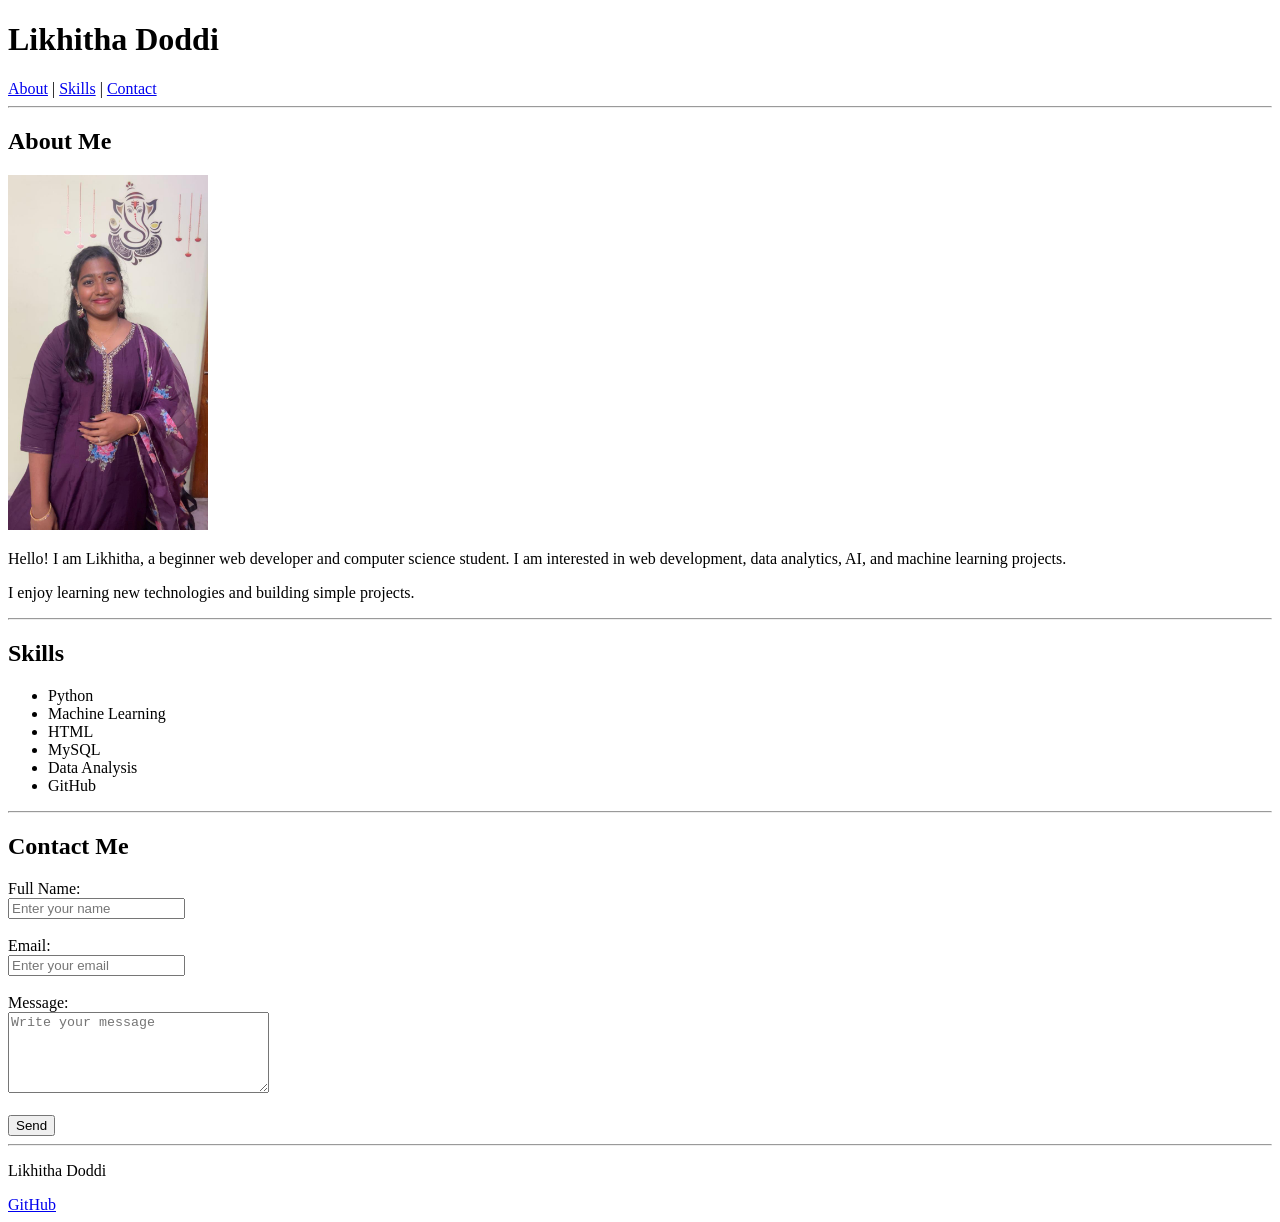
==== portfolio-website/index.html @ eed44006 "Portfolio website project" ====
<!DOCTYPE html>
<html lang="en">

<head>
    <meta charset="UTF-8">
    <meta name="viewport" content="width=device-width, initial-scale=1.0">
    <title>My Portfolio</title>
</head>

<body>

    <!-- Header Section -->
    <header>

        <h1>Likhitha Doddi</h1>

        <nav>
            <a href="#about">About</a> |
            <a href="#skills">Skills</a> |
            <a href="#contact">Contact</a>
        </nav>

    </header>

    <hr>

    <!-- Main Content -->
    <main>

        <!-- About Section -->
        <section id="about">

            <h2>About Me</h2>

            <img src="images/profile.jpeg" alt="Profile Picture" width="200">

            <p>
                Hello! I am Likhitha, a beginner web developer and computer science student.
                I am interested in web development, data analytics, AI, and machine learning projects.
            </p>

            <p>
                I enjoy learning new technologies and building simple projects.
            </p>

        </section>

        <hr>

        <!-- Skills Section -->
        <section id="skills">

            <h2>Skills</h2>

            <ul>
                <li>Python</li>
                <li>Machine Learning</li>
                <li>HTML</li>
                <li>MySQL</li>
                <li>Data Analysis</li>
                <li>GitHub</li>
            </ul>

        </section>

        <hr>

        <!-- Contact Section -->
        <section id="contact">

            <h2>Contact Me</h2>

            <form>

                <label>Full Name:</label><br>
                <input type="text" placeholder="Enter your name" required><br><br>

                <label>Email:</label><br>
                <input type="email" placeholder="Enter your email" required><br><br>

                <label>Message:</label><br>
                <textarea rows="5" cols="30" placeholder="Write your message"></textarea><br><br>

                <button type="submit">Send</button>

            </form>

        </section>

    </main>

    <hr>

    <!-- Footer -->
    <footer>

        <p> Likhitha Doddi</p>

        <a href="https://github.com/" target="_blank">GitHub</a>

    </footer>

</body>

</html>
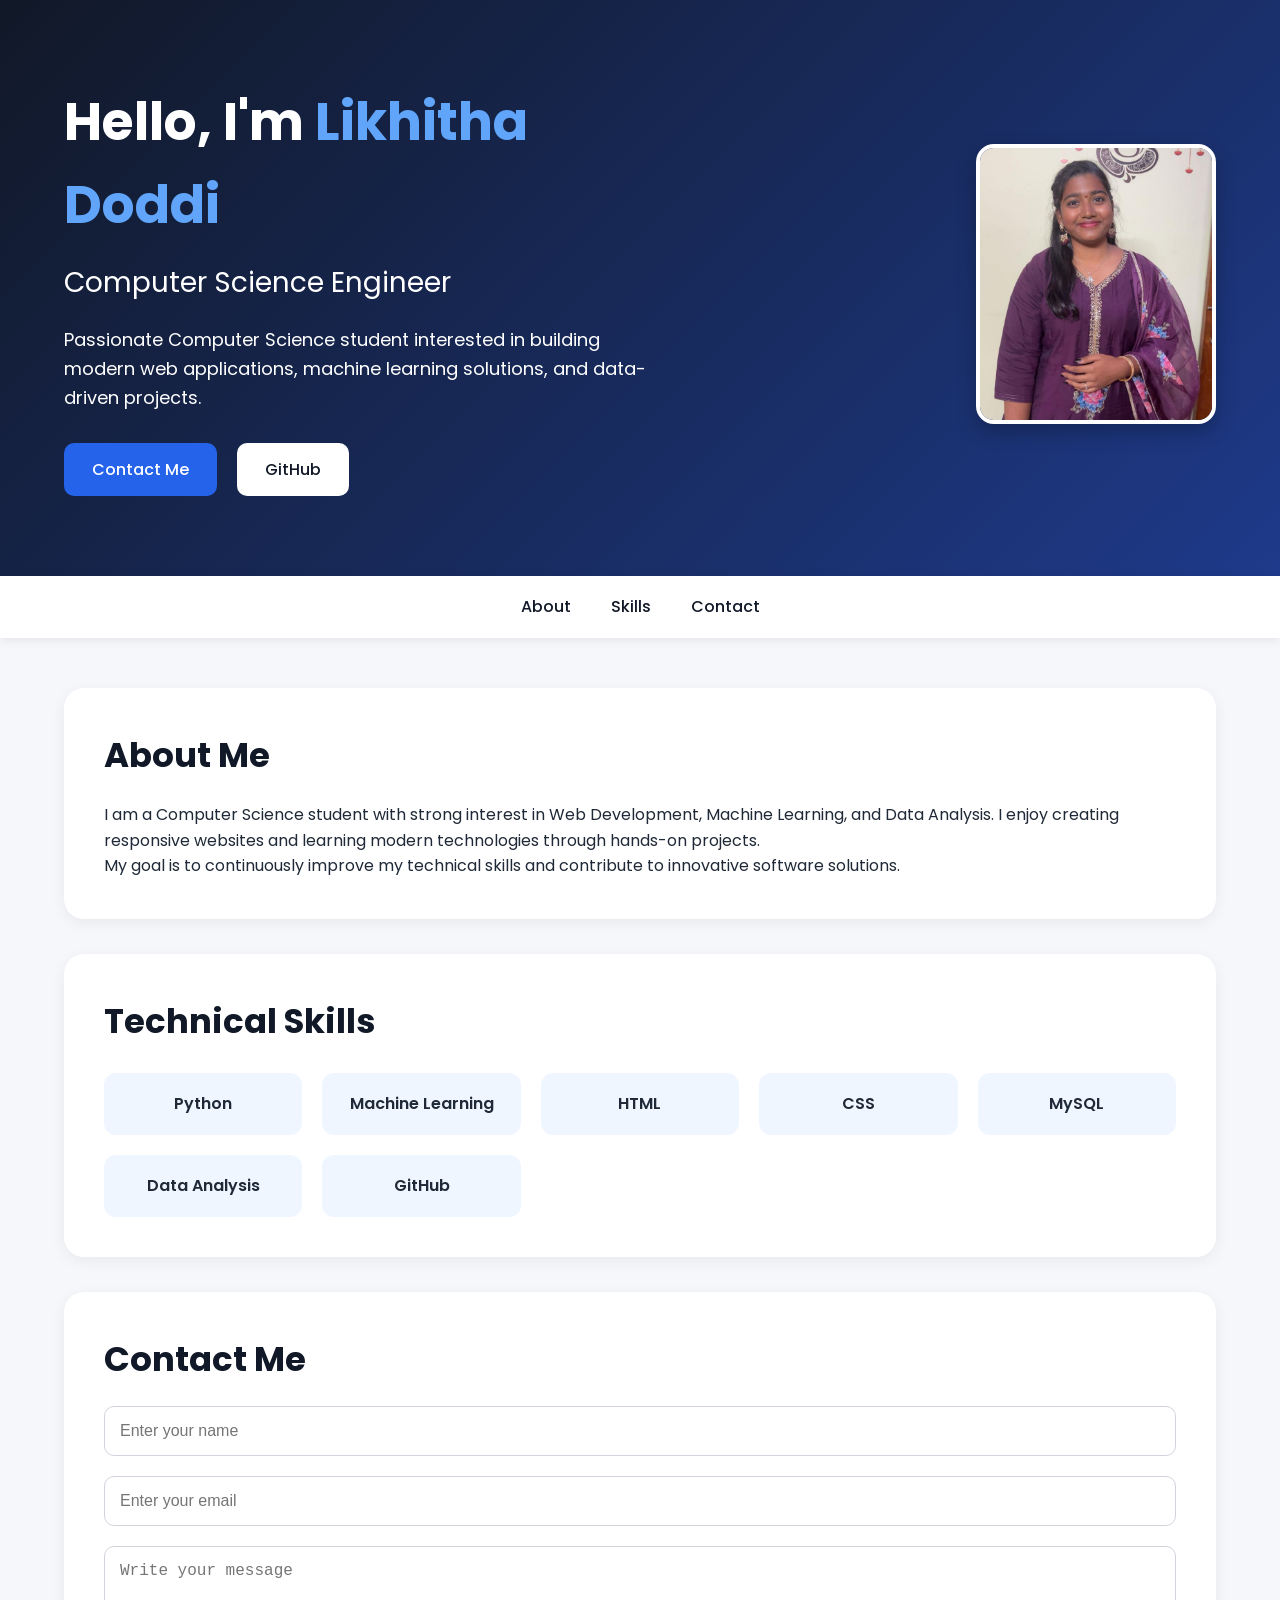
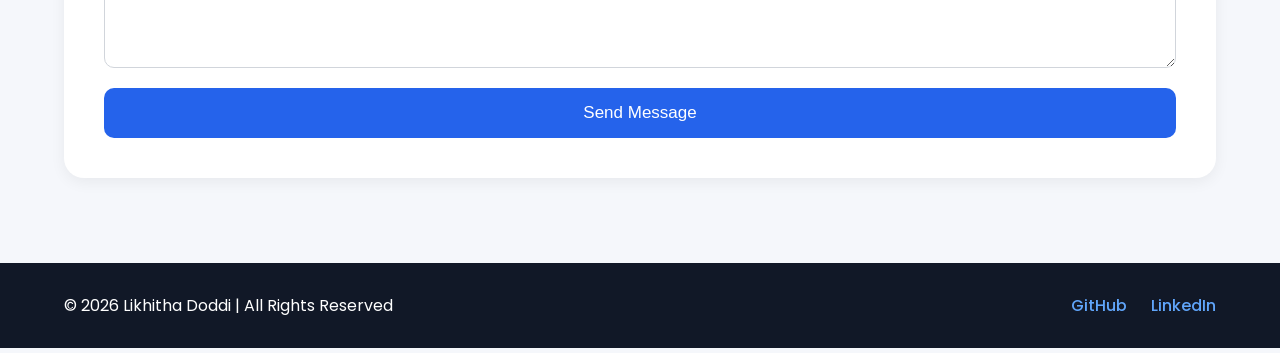
==== commit 5429a353: "Updated professional portfolio design" ====
--- a/portfolio-website/index.html
+++ b/portfolio-website/index.html
@@ -2,86 +2,158 @@
 <html lang="en">
 
 <head>
+
     <meta charset="UTF-8">
     <meta name="viewport" content="width=device-width, initial-scale=1.0">
-    <title>My Portfolio</title>
+
+    <title>Likhitha | Portfolio</title>
+
+    <!-- Google Font -->
+    <link rel="preconnect" href="https://fonts.googleapis.com">
+    <link rel="preconnect" href="https://fonts.gstatic.com" crossorigin>
+
+    <link href="https://fonts.googleapis.com/css2?family=Poppins:wght@300;400;500;600;700&display=swap"
+        rel="stylesheet">
+
+    <!-- CSS -->
+    <link rel="stylesheet" href="style.css">
+
 </head>
 
 <body>
 
-    <!-- Header Section -->
+    <!-- Header -->
     <header>
 
-        <h1>Likhitha Doddi</h1>
+        <div class="container header-container">
 
-        <nav>
-            <a href="#about">About</a> |
-            <a href="#skills">Skills</a> |
-            <a href="#contact">Contact</a>
-        </nav>
+            <!-- Left Side -->
+            <div class="hero-text">
+
+                <h1>Hello, I'm <span>Likhitha Doddi</span></h1>
+
+                <h2>Computer Science Engineer</h2>
+
+                <p>
+                    Passionate Computer Science student interested in building
+                    modern web applications, machine learning solutions,
+                    and data-driven projects.
+                </p>
+
+                <div class="hero-buttons">
+
+                    <a href="#contact" class="btn">
+                        Contact Me
+                    </a>
+
+                    <a href="https://github.com/likhi-2403"
+                        target="_blank"
+                        class="btn-secondary">
+
+                        GitHub
+
+                    </a>
+
+                </div>
+
+            </div>
+
+            <!-- Right Side -->
+            <div class="hero-image">
+
+                <img src="images/profile.jpeg"
+                    alt="Likhitha Profile Picture">
+
+            </div>
+
+        </div>
 
     </header>
 
-    <hr>
+    <!-- Navigation -->
+    <nav>
 
-    <!-- Main Content -->
-    <main>
+        <div class="container nav-container">
 
-        <!-- About Section -->
-        <section id="about">
+            <a href="#about">About</a>
+
+            <a href="#skills">Skills</a>
+
+            <a href="#contact">Contact</a>
+
+        </div>
+
+    </nav>
+
+    <!-- Main -->
+    <main class="container">
+
+        <!-- About -->
+        <section id="about" class="card">
 
             <h2>About Me</h2>
 
-            <img src="images/profile.jpeg" alt="Profile Picture" width="200">
-
             <p>
-                Hello! I am Likhitha, a beginner web developer and computer science student.
-                I am interested in web development, data analytics, AI, and machine learning projects.
+                I am a Computer Science student with strong interest in
+                Web Development, Machine Learning, and Data Analysis.
+                I enjoy creating responsive websites and learning modern
+                technologies through hands-on projects.
             </p>
 
             <p>
-                I enjoy learning new technologies and building simple projects.
+                My goal is to continuously improve my technical skills and
+                contribute to innovative software solutions.
             </p>
 
         </section>
 
-        <hr>
+        <!-- Skills -->
+        <section id="skills" class="card">
 
-        <!-- Skills Section -->
-        <section id="skills">
+            <h2>Technical Skills</h2>
 
-            <h2>Skills</h2>
+            <div class="skills-grid">
 
-            <ul>
-                <li>Python</li>
-                <li>Machine Learning</li>
-                <li>HTML</li>
-                <li>MySQL</li>
-                <li>Data Analysis</li>
-                <li>GitHub</li>
-            </ul>
+                <div class="skill-box">Python</div>
+
+                <div class="skill-box">Machine Learning</div>
+
+                <div class="skill-box">HTML</div>
+
+                <div class="skill-box">CSS</div>
+
+                <div class="skill-box">MySQL</div>
+
+                <div class="skill-box">Data Analysis</div>
+
+                <div class="skill-box">GitHub</div>
+
+
+            </div>
 
         </section>
 
-        <hr>
-
-        <!-- Contact Section -->
-        <section id="contact">
+        <!-- Contact -->
+        <section id="contact" class="card">
 
             <h2>Contact Me</h2>
 
             <form>
 
-                <label>Full Name:</label><br>
-                <input type="text" placeholder="Enter your name" required><br><br>
+                <input type="text"
+                    placeholder="Enter your name"
+                    required>
 
-                <label>Email:</label><br>
-                <input type="email" placeholder="Enter your email" required><br><br>
+                <input type="email"
+                    placeholder="Enter your email"
+                    required>
 
-                <label>Message:</label><br>
-                <textarea rows="5" cols="30" placeholder="Write your message"></textarea><br><br>
+                <textarea rows="5"
+                    placeholder="Write your message"></textarea>
 
-                <button type="submit">Send</button>
+                <button type="submit">
+                    Send Message
+                </button>
 
             </form>
 
@@ -89,14 +161,34 @@
 
     </main>
 
-    <hr>
-
     <!-- Footer -->
     <footer>
 
-        <p> Likhitha Doddi</p>
+        <div class="container footer-container">
 
-        <a href="https://github.com/" target="_blank">GitHub</a>
+            <p>
+                © 2026 Likhitha Doddi | All Rights Reserved
+            </p>
+
+            <div class="social-links">
+
+                <a href="https://github.com/likhi-2403"
+                    target="_blank">
+
+                    GitHub
+
+                </a>
+
+                <a href="https://www.linkedin.com/in/likhitha-doddi"
+                    target="_blank">
+
+                    LinkedIn
+
+                </a>
+
+            </div>
+
+        </div>
 
     </footer>
 
--- a/portfolio-website/style.css
+++ b/portfolio-website/style.css
@@ -0,0 +1,278 @@
+/* Reset */
+* {
+    margin: 0;
+    padding: 0;
+    box-sizing: border-box;
+}
+
+/* Body */
+body {
+    font-family: 'Poppins', sans-serif;
+    background-color: #f5f7fb;
+    color: #1f2937;
+    line-height: 1.6;
+}
+
+/* Container */
+.container {
+    width: 90%;
+    max-width: 1200px;
+    margin: auto;
+}
+
+/* Header */
+header {
+    background: linear-gradient(135deg, #111827, #1e3a8a);
+    color: white;
+    padding: 80px 0;
+}
+
+/* Header Layout */
+.header-container {
+    display: flex;
+    align-items: center;
+    justify-content: space-between;
+    gap: 50px;
+    flex-wrap: wrap;
+}
+
+/* Hero Text */
+.hero-text {
+    flex: 1;
+    max-width: 600px;
+}
+
+.hero-text h1 {
+    font-size: 52px;
+    margin-bottom: 15px;
+}
+
+.hero-text h1 span {
+    color: #60a5fa;
+}
+
+.hero-text h2 {
+    font-size: 28px;
+    font-weight: 400;
+    margin-bottom: 20px;
+}
+
+.hero-text p {
+    font-size: 18px;
+    margin-bottom: 30px;
+}
+
+/* Buttons */
+.hero-buttons {
+    display: flex;
+    gap: 20px;
+    flex-wrap: wrap;
+}
+
+.btn,
+.btn-secondary {
+    padding: 14px 28px;
+    border-radius: 10px;
+    text-decoration: none;
+    font-weight: 500;
+    transition: 0.3s;
+}
+
+/* Primary Button */
+.btn {
+    background-color: #2563eb;
+    color: white;
+}
+
+.btn:hover {
+    background-color: #1d4ed8;
+}
+
+/* Secondary Button */
+.btn-secondary {
+    background-color: white;
+    color: #111827;
+}
+
+.btn-secondary:hover {
+    background-color: #dbeafe;
+}
+
+/* Hero Image */
+.hero-image img {
+    width: 240px;
+    height: 280px;
+    object-fit: cover;
+
+    border-radius: 18px;
+
+    border: 4px solid white;
+
+    box-shadow: 0px 8px 20px rgba(0, 0, 0, 0.25);
+
+    transition: 0.3s;
+}
+
+/* Image Hover Effect */
+.hero-image img:hover {
+    transform: scale(1.03);
+}
+
+/* Navigation */
+nav {
+    background-color: white;
+    box-shadow: 0px 2px 10px rgba(0,0,0,0.08);
+    position: sticky;
+    top: 0;
+    z-index: 100;
+}
+
+.nav-container {
+    display: flex;
+    justify-content: center;
+    gap: 40px;
+    padding: 18px;
+}
+
+nav a {
+    text-decoration: none;
+    color: #111827;
+    font-weight: 500;
+    transition: 0.3s;
+}
+
+nav a:hover {
+    color: #2563eb;
+}
+
+/* Main */
+main {
+    padding: 50px 0;
+}
+
+/* Cards */
+.card {
+    background-color: white;
+    padding: 40px;
+    border-radius: 20px;
+    margin-bottom: 35px;
+    box-shadow: 0px 4px 15px rgba(0,0,0,0.06);
+}
+
+/* Section Titles */
+.card h2 {
+    font-size: 34px;
+    margin-bottom: 20px;
+    color: #111827;
+}
+
+/* Skills Grid */
+.skills-grid {
+    display: grid;
+    grid-template-columns: repeat(auto-fit, minmax(180px, 1fr));
+    gap: 20px;
+    margin-top: 25px;
+}
+
+/* Skill Box */
+.skill-box {
+    background-color: #eff6ff;
+    padding: 18px;
+    border-radius: 12px;
+    text-align: center;
+    font-weight: 600;
+    transition: 0.3s;
+}
+
+.skill-box:hover {
+    background-color: #2563eb;
+    color: white;
+    transform: translateY(-5px);
+}
+
+/* Form */
+form {
+    display: flex;
+    flex-direction: column;
+}
+
+/* Inputs */
+input,
+textarea {
+    padding: 15px;
+    margin-bottom: 20px;
+    border: 1px solid #d1d5db;
+    border-radius: 10px;
+    font-size: 16px;
+}
+
+/* Button */
+button {
+    background-color: #2563eb;
+    color: white;
+    border: none;
+    padding: 15px;
+    border-radius: 10px;
+    font-size: 17px;
+    cursor: pointer;
+    transition: 0.3s;
+}
+
+button:hover {
+    background-color: #1d4ed8;
+}
+
+/* Footer */
+footer {
+    background-color: #111827;
+    color: white;
+    padding: 30px 0;
+}
+
+.footer-container {
+    display: flex;
+    justify-content: space-between;
+    align-items: center;
+    flex-wrap: wrap;
+}
+
+/* Social Links */
+.social-links a {
+    color: #60a5fa;
+    text-decoration: none;
+    margin-left: 20px;
+    font-weight: 500;
+}
+
+/* Responsive */
+@media (max-width: 768px) {
+
+    .header-container {
+        flex-direction: column;
+        text-align: center;
+    }
+
+    .hero-text h1 {
+        font-size: 38px;
+    }
+
+    .hero-text h2 {
+        font-size: 22px;
+    }
+
+    .hero-image img {
+        width: 180px;
+        height: 220px;
+    }
+
+    .nav-container {
+        flex-wrap: wrap;
+        gap: 20px;
+    }
+
+    .footer-container {
+        flex-direction: column;
+        gap: 15px;
+        text-align: center;
+    }
+}
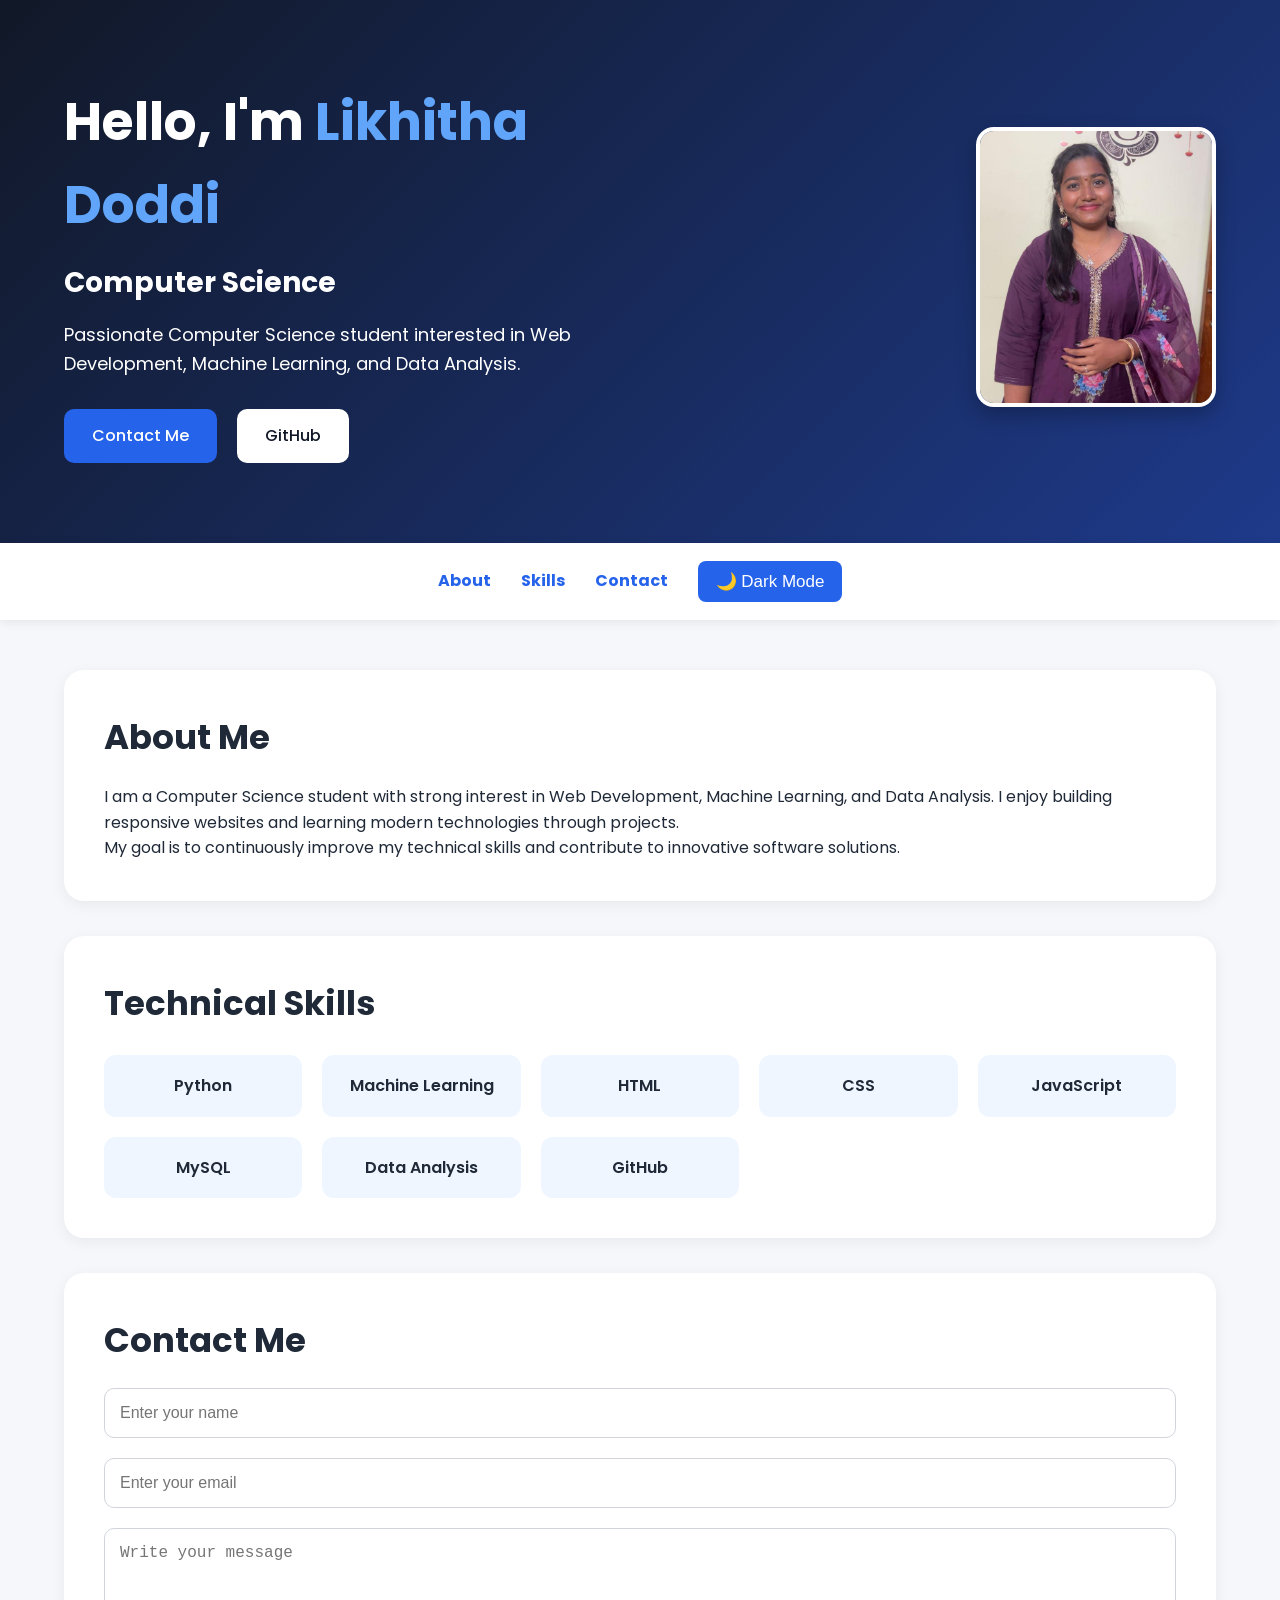
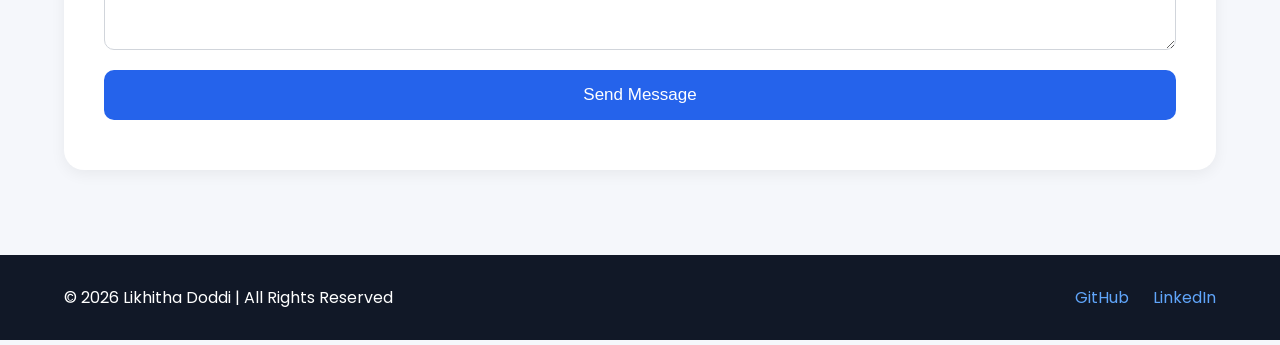
==== commit 9a6e4dcd: "Week 3 Interactive Portfolio Website" ====
--- a/portfolio-website/index.html
+++ b/portfolio-website/index.html
@@ -4,46 +4,76 @@
 <head>
 
     <meta charset="UTF-8">
-    <meta name="viewport" content="width=device-width, initial-scale=1.0">
+
+    <meta name="viewport"
+        content="width=device-width, initial-scale=1.0">
 
     <title>Likhitha | Portfolio</title>
 
     <!-- Google Font -->
-    <link rel="preconnect" href="https://fonts.googleapis.com">
-    <link rel="preconnect" href="https://fonts.gstatic.com" crossorigin>
+    <link rel="preconnect"
+        href="https://fonts.googleapis.com">
+
+    <link rel="preconnect"
+        href="https://fonts.gstatic.com"
+        crossorigin>
 
     <link href="https://fonts.googleapis.com/css2?family=Poppins:wght@300;400;500;600;700&display=swap"
         rel="stylesheet">
 
     <!-- CSS -->
-    <link rel="stylesheet" href="style.css">
+    <link rel="stylesheet"
+        href="style.css">
 
 </head>
 
 <body>
 
-    <!-- Header -->
+    <!-- =========================
+         LOADER
+    ========================== -->
+
+    <div id="loader">
+
+        <div class="spinner"></div>
+
+    </div>
+
+    <!-- =========================
+         HEADER
+    ========================== -->
+
     <header>
 
         <div class="container header-container">
 
-            <!-- Left Side -->
+            <!-- Hero Text -->
             <div class="hero-text">
 
-                <h1>Hello, I'm <span>Likhitha Doddi</span></h1>
-
-                <h2>Computer Science Engineer</h2>
+                <h1>
+
+                    Hello, I'm
+                    <span>Likhitha Doddi</span>
+
+                </h1>
+
+                <h2 id="typingText"></h2>
 
                 <p>
-                    Passionate Computer Science student interested in building
-                    modern web applications, machine learning solutions,
-                    and data-driven projects.
+
+                    Passionate Computer Science student interested in
+                    Web Development, Machine Learning,
+                    and Data Analysis.
+
                 </p>
 
                 <div class="hero-buttons">
 
-                    <a href="#contact" class="btn">
+                    <a href="#contact"
+                        class="btn">
+
                         Contact Me
+
                     </a>
 
                     <a href="https://github.com/likhi-2403"
@@ -58,11 +88,11 @@
 
             </div>
 
-            <!-- Right Side -->
+            <!-- Hero Image -->
             <div class="hero-image">
 
                 <img src="images/profile.jpeg"
-                    alt="Likhitha Profile Picture">
+                    alt="Profile Picture">
 
             </div>
 
@@ -70,7 +100,10 @@
 
     </header>
 
-    <!-- Navigation -->
+    <!-- =========================
+         NAVIGATION
+    ========================== -->
+
     <nav>
 
         <div class="container nav-container">
@@ -81,34 +114,49 @@
 
             <a href="#contact">Contact</a>
 
+            <button id="darkModeToggle">
+
+                🌙 Dark Mode
+
+            </button>
+
         </div>
 
     </nav>
 
-    <!-- Main -->
+    <!-- =========================
+         MAIN
+    ========================== -->
+
     <main class="container">
 
         <!-- About -->
-        <section id="about" class="card">
+        <section id="about"
+            class="card hidden">
 
             <h2>About Me</h2>
 
             <p>
+
                 I am a Computer Science student with strong interest in
                 Web Development, Machine Learning, and Data Analysis.
-                I enjoy creating responsive websites and learning modern
-                technologies through hands-on projects.
+                I enjoy building responsive websites and learning
+                modern technologies through projects.
+
             </p>
 
             <p>
-                My goal is to continuously improve my technical skills and
-                contribute to innovative software solutions.
+
+                My goal is to continuously improve my technical skills
+                and contribute to innovative software solutions.
+
             </p>
 
         </section>
 
         <!-- Skills -->
-        <section id="skills" class="card">
+        <section id="skills"
+            class="card hidden">
 
             <h2>Technical Skills</h2>
 
@@ -122,52 +170,64 @@
 
                 <div class="skill-box">CSS</div>
 
+                <div class="skill-box">JavaScript</div>
+
                 <div class="skill-box">MySQL</div>
 
                 <div class="skill-box">Data Analysis</div>
 
                 <div class="skill-box">GitHub</div>
 
-
             </div>
 
         </section>
 
         <!-- Contact -->
-        <section id="contact" class="card">
+        <section id="contact"
+            class="card hidden">
 
             <h2>Contact Me</h2>
 
-            <form>
+            <form id="contactForm">
 
                 <input type="text"
-                    placeholder="Enter your name"
-                    required>
+                    id="name"
+                    placeholder="Enter your name">
 
                 <input type="email"
-                    placeholder="Enter your email"
-                    required>
-
-                <textarea rows="5"
+                    id="email"
+                    placeholder="Enter your email">
+
+                <textarea id="message"
+                    rows="5"
                     placeholder="Write your message"></textarea>
 
                 <button type="submit">
+
                     Send Message
+
                 </button>
 
+                <p id="formMessage"></p>
+
             </form>
 
         </section>
 
     </main>
 
-    <!-- Footer -->
+    <!-- =========================
+         FOOTER
+    ========================== -->
+
     <footer>
 
         <div class="container footer-container">
 
             <p>
+
                 © 2026 Likhitha Doddi | All Rights Reserved
+
             </p>
 
             <div class="social-links">
@@ -192,6 +252,16 @@
 
     </footer>
 
+    <!-- Scroll To Top -->
+    <button id="scrollTopBtn">
+
+        ↑
+
+    </button>
+
+    <!-- JavaScript -->
+    <script src="script.js"></script>
+
 </body>
 
 </html>
--- a/portfolio-website/style.css
+++ b/portfolio-website/style.css
@@ -1,278 +1,658 @@
-/* Reset */
+/* =========================
+   RESET
+========================= */
+
 * {
     margin: 0;
     padding: 0;
     box-sizing: border-box;
 }
 
-/* Body */
+/* =========================
+   BODY
+========================= */
+
 body {
+
     font-family: 'Poppins', sans-serif;
+
     background-color: #f5f7fb;
+
     color: #1f2937;
+
     line-height: 1.6;
-}
-
-/* Container */
+
+    transition: 0.3s;
+}
+
+/* =========================
+   CONTAINER
+========================= */
+
 .container {
+
     width: 90%;
-    max-width: 1200px;
+
+    max-width: 1300px;
+
     margin: auto;
 }
 
-/* Header */
+/* =========================
+   HEADER
+========================= */
+
 header {
+
     background: linear-gradient(135deg, #111827, #1e3a8a);
-    color: white;
+
+    color: white;
+
     padding: 80px 0;
 }
 
 /* Header Layout */
+
 .header-container {
+
     display: flex;
+
+    justify-content: space-between;
+
     align-items: center;
-    justify-content: space-between;
+
     gap: 50px;
+
     flex-wrap: wrap;
 }
 
 /* Hero Text */
+
 .hero-text {
+
     flex: 1;
+
     max-width: 600px;
 }
 
 .hero-text h1 {
+
     font-size: 52px;
+
     margin-bottom: 15px;
 }
 
-.hero-text h1 span {
+.hero-text span {
+
     color: #60a5fa;
 }
 
 .hero-text h2 {
+
     font-size: 28px;
-    font-weight: 400;
+
     margin-bottom: 20px;
+
+    height: 40px;
 }
 
 .hero-text p {
+
     font-size: 18px;
+
     margin-bottom: 30px;
 }
 
-/* Buttons */
+/* =========================
+   BUTTONS
+========================= */
+
 .hero-buttons {
+
     display: flex;
+
     gap: 20px;
+
     flex-wrap: wrap;
 }
 
 .btn,
 .btn-secondary {
+
     padding: 14px 28px;
+
     border-radius: 10px;
+
     text-decoration: none;
+
     font-weight: 500;
-    transition: 0.3s;
-}
-
-/* Primary Button */
+
+    transition: 0.3s;
+}
+
+/* Primary */
+
 .btn {
+
     background-color: #2563eb;
+
     color: white;
 }
 
 .btn:hover {
+
     background-color: #1d4ed8;
 }
 
-/* Secondary Button */
+/* Secondary */
+
 .btn-secondary {
+
     background-color: white;
+
     color: #111827;
 }
 
 .btn-secondary:hover {
+
     background-color: #dbeafe;
 }
 
-/* Hero Image */
+/* =========================
+   HERO IMAGE
+========================= */
+
 .hero-image img {
+
     width: 240px;
+
     height: 280px;
+
     object-fit: cover;
 
     border-radius: 18px;
 
     border: 4px solid white;
 
-    box-shadow: 0px 8px 20px rgba(0, 0, 0, 0.25);
-
-    transition: 0.3s;
-}
-
-/* Image Hover Effect */
+    box-shadow: 0px 8px 20px rgba(0,0,0,0.25);
+
+    transition: 0.3s;
+}
+
 .hero-image img:hover {
+
     transform: scale(1.03);
 }
 
-/* Navigation */
+/* =========================
+   NAVIGATION
+========================= */
+
 nav {
+
     background-color: white;
+
     box-shadow: 0px 2px 10px rgba(0,0,0,0.08);
+
     position: sticky;
+
     top: 0;
+
     z-index: 100;
 }
 
 .nav-container {
+
     display: flex;
+
     justify-content: center;
-    gap: 40px;
+
+    align-items: center;
+
+    gap: 30px;
+
     padding: 18px;
+
+    flex-wrap: wrap;
 }
 
 nav a {
+
     text-decoration: none;
+
     color: #111827;
+
     font-weight: 500;
+
     transition: 0.3s;
 }
 
 nav a:hover {
+
     color: #2563eb;
 }
 
-/* Main */
+/* Active Navbar */
+
+nav a.active {
+
+    color: #2563eb;
+
+    font-weight: bold;
+}
+
+/* =========================
+   DARK MODE BUTTON
+========================= */
+
+#darkModeToggle {
+
+    background-color: #2563eb;
+
+    color: white;
+
+    border: none;
+
+    padding: 10px 18px;
+
+    border-radius: 8px;
+
+    cursor: pointer;
+
+    font-weight: 500;
+
+    transition: 0.3s;
+}
+
+#darkModeToggle:hover {
+
+    background-color: #1d4ed8;
+}
+
+/* =========================
+   MAIN
+========================= */
+
 main {
+
     padding: 50px 0;
 }
 
-/* Cards */
+/* =========================
+   CARDS
+========================= */
+
 .card {
+
     background-color: white;
+
     padding: 40px;
+
     border-radius: 20px;
+
     margin-bottom: 35px;
+
     box-shadow: 0px 4px 15px rgba(0,0,0,0.06);
-}
-
-/* Section Titles */
+
+    transition: 0.3s;
+}
+
+/* Titles */
+
 .card h2 {
+
     font-size: 34px;
+
     margin-bottom: 20px;
-    color: #111827;
-}
-
-/* Skills Grid */
+}
+
+/* =========================
+   SKILLS GRID
+========================= */
+
 .skills-grid {
+
     display: grid;
-    grid-template-columns: repeat(auto-fit, minmax(180px, 1fr));
+
+    grid-template-columns:
+        repeat(auto-fit, minmax(180px, 1fr));
+
     gap: 20px;
+
     margin-top: 25px;
 }
 
 /* Skill Box */
+
 .skill-box {
+
     background-color: #eff6ff;
+
     padding: 18px;
+
     border-radius: 12px;
+
     text-align: center;
+
     font-weight: 600;
+
     transition: 0.3s;
 }
 
 .skill-box:hover {
+
     background-color: #2563eb;
-    color: white;
+
+    color: white;
+
     transform: translateY(-5px);
 }
 
-/* Form */
+/* =========================
+   FORM
+========================= */
+
 form {
+
     display: flex;
+
     flex-direction: column;
 }
 
-/* Inputs */
 input,
 textarea {
+
     padding: 15px;
+
     margin-bottom: 20px;
+
     border: 1px solid #d1d5db;
+
     border-radius: 10px;
+
     font-size: 16px;
 }
 
-/* Button */
+/* Buttons */
+
 button {
+
     background-color: #2563eb;
-    color: white;
+
+    color: white;
+
     border: none;
+
     padding: 15px;
+
     border-radius: 10px;
+
     font-size: 17px;
+
     cursor: pointer;
+
     transition: 0.3s;
 }
 
 button:hover {
+
     background-color: #1d4ed8;
 }
 
-/* Footer */
+/* Message */
+
+#formMessage {
+
+    margin-top: 10px;
+
+    font-weight: 500;
+}
+
+/* =========================
+   FOOTER
+========================= */
+
 footer {
+
     background-color: #111827;
-    color: white;
+
+    color: white;
+
     padding: 30px 0;
 }
 
 .footer-container {
+
     display: flex;
+
     justify-content: space-between;
+
     align-items: center;
+
     flex-wrap: wrap;
 }
 
-/* Social Links */
 .social-links a {
+
     color: #60a5fa;
+
     text-decoration: none;
+
     margin-left: 20px;
-    font-weight: 500;
-}
-
-/* Responsive */
+}
+
+/* =========================
+   LOADER
+========================= */
+
+#loader {
+
+    position: fixed;
+
+    width: 100%;
+
+    height: 100vh;
+
+    background: #111827;
+
+    display: flex;
+
+    justify-content: center;
+
+    align-items: center;
+
+    z-index: 9999;
+}
+
+/* Spinner */
+
+.spinner {
+
+    width: 60px;
+
+    height: 60px;
+
+    border: 6px solid #374151;
+
+    border-top: 6px solid #60a5fa;
+
+    border-radius: 50%;
+
+    animation: spin 1s linear infinite;
+}
+
+/* Spinner Animation */
+
+@keyframes spin {
+
+    100% {
+
+        transform: rotate(360deg);
+    }
+}
+
+/* =========================
+   SCROLL ANIMATION
+========================= */
+
+.hidden {
+
+    opacity: 0;
+
+    transform: translateY(50px);
+
+    transition: all 1s;
+}
+
+.show {
+
+    opacity: 1;
+
+    transform: translateY(0);
+}
+
+/* =========================
+   SCROLL BUTTON
+========================= */
+
+#scrollTopBtn {
+
+    position: fixed;
+
+    bottom: 30px;
+
+    right: 30px;
+
+    background: #2563eb;
+
+    color: white;
+
+    border: none;
+
+    padding: 15px 18px;
+
+    border-radius: 50%;
+
+    cursor: pointer;
+
+    font-size: 20px;
+
+    display: none;
+
+    box-shadow: 0px 4px 15px rgba(0,0,0,0.3);
+
+    z-index: 1000;
+
+    transition: 0.3s;
+}
+
+#scrollTopBtn:hover {
+
+    background: #1d4ed8;
+
+    transform: scale(1.1);
+}
+
+/* =========================
+   DARK MODE
+========================= */
+
+.dark-mode {
+
+    background-color: #111827;
+
+    color: white;
+}
+
+.dark-mode .card {
+
+    background-color: #1f2937;
+
+    color: white;
+}
+
+.dark-mode nav {
+
+    background-color: #1f2937;
+}
+
+.dark-mode nav a {
+
+    color: white;
+}
+
+.dark-mode input,
+.dark-mode textarea {
+
+    background-color: #374151;
+
+    color: white;
+
+    border: 1px solid #6b7280;
+}
+
+.dark-mode .skill-box {
+
+    background-color: #374151;
+
+    color: white;
+}
+
+.dark-mode footer {
+
+    background-color: black;
+}
+
+/* =========================
+   SMOOTH SCROLL
+========================= */
+
+html {
+
+    scroll-behavior: smooth;
+}
+
+/* =========================
+   RESPONSIVE
+========================= */
+
 @media (max-width: 768px) {
 
     .header-container {
+
         flex-direction: column;
+
         text-align: center;
     }
 
     .hero-text h1 {
+
         font-size: 38px;
     }
 
     .hero-text h2 {
+
         font-size: 22px;
     }
 
     .hero-image img {
+
         width: 180px;
+
         height: 220px;
     }
 
     .nav-container {
-        flex-wrap: wrap;
-        gap: 20px;
+
+        gap: 15px;
     }
 
     .footer-container {
+
         flex-direction: column;
+
         gap: 15px;
+
         text-align: center;
     }
 }
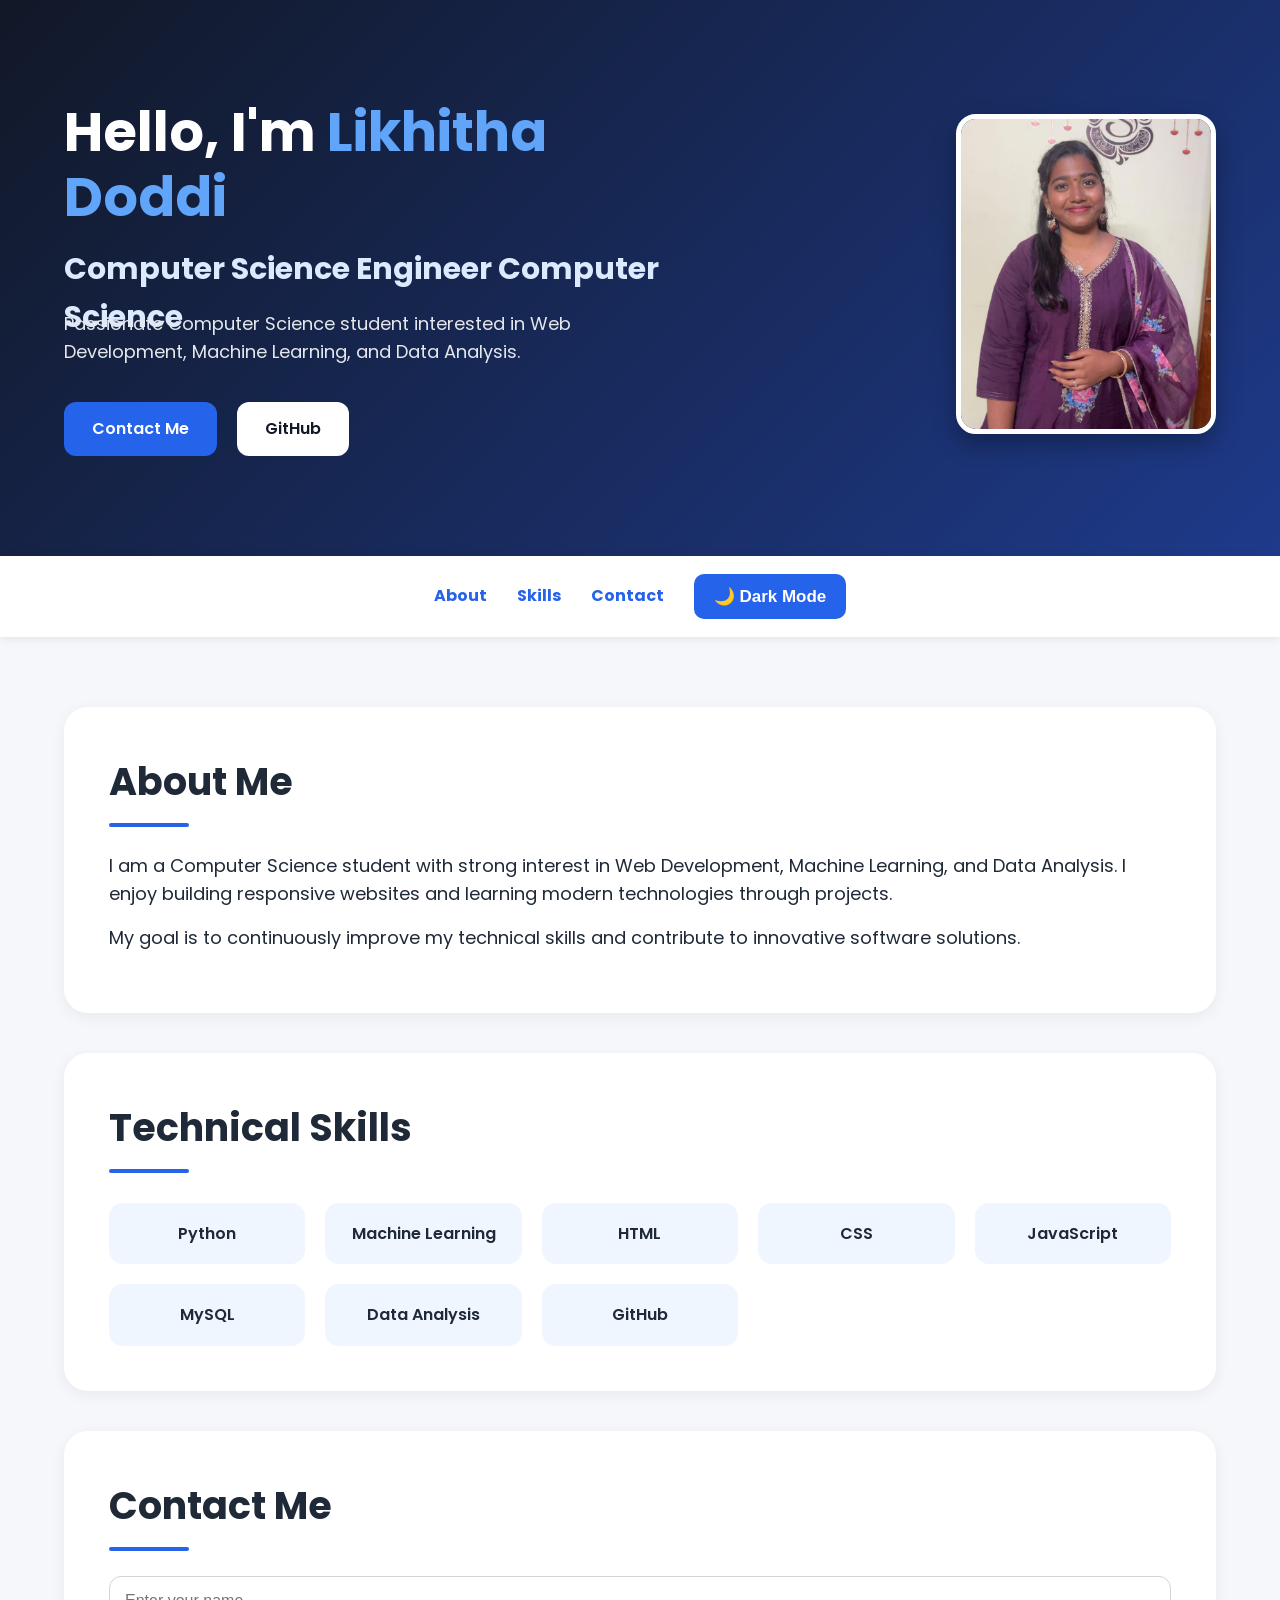
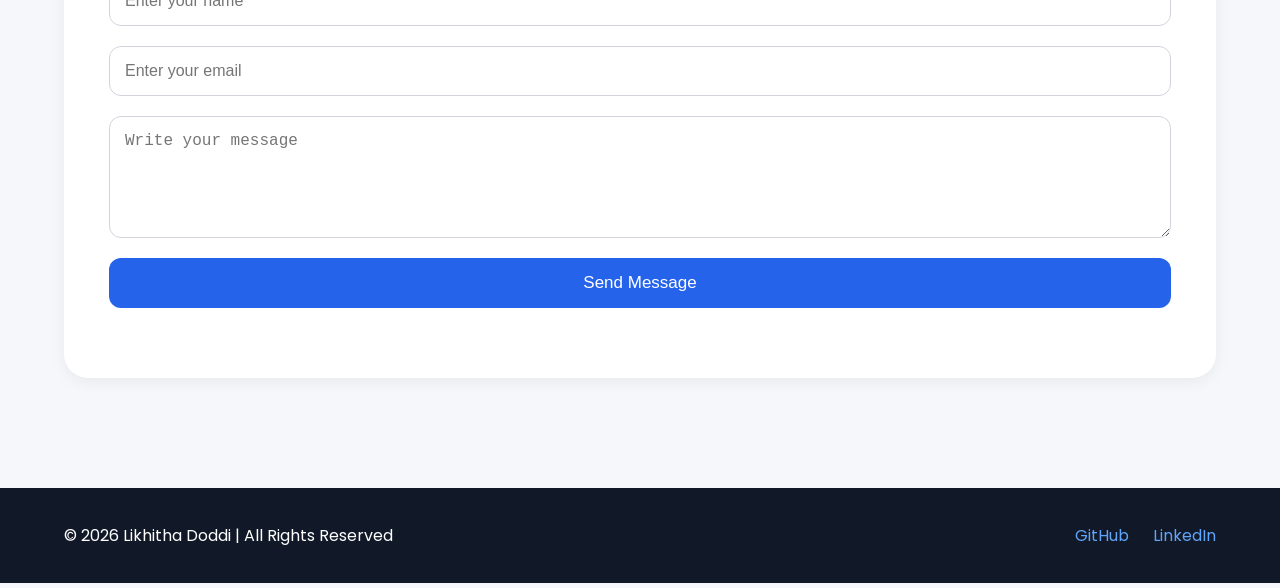
==== commit 08ba12ab: "Week 3 Interactive Portfolio Website" ====
--- a/portfolio-website/index.html
+++ b/portfolio-website/index.html
@@ -57,7 +57,9 @@
 
                 </h1>
 
-                <h2 id="typingText"></h2>
+                <h2 id="typingText">
+                Computer Science Engineer
+                </h2>
 
                 <p>
 
--- a/portfolio-website/style.css
+++ b/portfolio-website/style.css
@@ -48,7 +48,7 @@
 
     color: white;
 
-    padding: 80px 0;
+    padding: 100px 0;
 }
 
 /* Header Layout */
@@ -77,9 +77,11 @@
 
 .hero-text h1 {
 
-    font-size: 52px;
+    font-size: 54px;
 
     margin-bottom: 15px;
+
+    line-height: 1.2;
 }
 
 .hero-text span {
@@ -89,18 +91,22 @@
 
 .hero-text h2 {
 
-    font-size: 28px;
+    font-size: 30px;
 
     margin-bottom: 20px;
 
-    height: 40px;
+    color: #dbeafe;
+
+    height: 45px;
 }
 
 .hero-text p {
 
     font-size: 18px;
 
-    margin-bottom: 30px;
+    margin-bottom: 35px;
+
+    color: #e5e7eb;
 }
 
 /* =========================
@@ -121,189 +127,232 @@
 
     padding: 14px 28px;
 
+    border-radius: 12px;
+
+    text-decoration: none;
+
+    font-weight: 600;
+
+    transition: 0.3s;
+}
+
+/* Primary */
+
+.btn {
+
+    background-color: #2563eb;
+
+    color: white;
+}
+
+.btn:hover {
+
+    background-color: #1d4ed8;
+
+    transform: translateY(-2px);
+}
+
+/* Secondary */
+
+.btn-secondary {
+
+    background-color: white;
+
+    color: #111827;
+}
+
+.btn-secondary:hover {
+
+    background-color: #dbeafe;
+
+    transform: translateY(-2px);
+}
+
+/* =========================
+   HERO IMAGE
+========================= */
+
+.hero-image img {
+
+    width: 260px;
+
+    height: 320px;
+
+    object-fit: cover;
+
+    border-radius: 20px;
+
+    border: 5px solid white;
+
+    box-shadow: 0px 10px 25px rgba(0,0,0,0.3);
+
+    transition: 0.4s;
+}
+
+.hero-image img:hover {
+
+    transform: scale(1.05);
+}
+
+/* =========================
+   NAVIGATION
+========================= */
+
+nav {
+
+    background-color: white;
+
+    box-shadow: 0px 2px 10px rgba(0,0,0,0.08);
+
+    position: sticky;
+
+    top: 0;
+
+    z-index: 100;
+}
+
+.nav-container {
+
+    display: flex;
+
+    justify-content: center;
+
+    align-items: center;
+
+    gap: 30px;
+
+    padding: 18px;
+
+    flex-wrap: wrap;
+}
+
+nav a {
+
+    text-decoration: none;
+
+    color: #111827;
+
+    font-weight: 600;
+
+    transition: 0.3s;
+}
+
+nav a:hover {
+
+    color: #2563eb;
+}
+
+/* Active Navbar */
+
+nav a.active {
+
+    color: #2563eb;
+
+    font-weight: bold;
+}
+
+/* =========================
+   DARK MODE BUTTON
+========================= */
+
+#darkModeToggle {
+
+    background-color: #2563eb;
+
+    color: white;
+
+    border: none;
+
+    padding: 12px 20px;
+
     border-radius: 10px;
 
-    text-decoration: none;
-
-    font-weight: 500;
-
-    transition: 0.3s;
-}
-
-/* Primary */
-
-.btn {
-
-    background-color: #2563eb;
-
-    color: white;
-}
-
-.btn:hover {
+    cursor: pointer;
+
+    font-weight: 600;
+
+    transition: 0.3s;
+}
+
+#darkModeToggle:hover {
 
     background-color: #1d4ed8;
-}
-
-/* Secondary */
-
-.btn-secondary {
+
+    transform: scale(1.03);
+}
+
+/* =========================
+   MAIN
+========================= */
+
+main {
+
+    padding: 70px 0;
+}
+
+/* =========================
+   CARDS
+========================= */
+
+.card {
 
     background-color: white;
 
-    color: #111827;
-}
-
-.btn-secondary:hover {
-
-    background-color: #dbeafe;
-}
-
-/* =========================
-   HERO IMAGE
-========================= */
-
-.hero-image img {
-
-    width: 240px;
-
-    height: 280px;
-
-    object-fit: cover;
-
-    border-radius: 18px;
-
-    border: 4px solid white;
-
-    box-shadow: 0px 8px 20px rgba(0,0,0,0.25);
-
-    transition: 0.3s;
-}
-
-.hero-image img:hover {
-
-    transform: scale(1.03);
-}
-
-/* =========================
-   NAVIGATION
-========================= */
-
-nav {
-
-    background-color: white;
-
-    box-shadow: 0px 2px 10px rgba(0,0,0,0.08);
-
-    position: sticky;
-
-    top: 0;
-
-    z-index: 100;
-}
-
-.nav-container {
-
-    display: flex;
-
-    justify-content: center;
-
-    align-items: center;
-
-    gap: 30px;
-
-    padding: 18px;
-
-    flex-wrap: wrap;
-}
-
-nav a {
-
-    text-decoration: none;
-
-    color: #111827;
-
-    font-weight: 500;
-
-    transition: 0.3s;
-}
-
-nav a:hover {
-
-    color: #2563eb;
-}
-
-/* Active Navbar */
-
-nav a.active {
-
-    color: #2563eb;
-
-    font-weight: bold;
-}
-
-/* =========================
-   DARK MODE BUTTON
-========================= */
-
-#darkModeToggle {
-
-    background-color: #2563eb;
-
-    color: white;
-
-    border: none;
-
-    padding: 10px 18px;
-
-    border-radius: 8px;
-
-    cursor: pointer;
-
-    font-weight: 500;
-
-    transition: 0.3s;
-}
-
-#darkModeToggle:hover {
-
-    background-color: #1d4ed8;
-}
-
-/* =========================
-   MAIN
-========================= */
-
-main {
-
-    padding: 50px 0;
-}
-
-/* =========================
-   CARDS
-========================= */
-
-.card {
-
-    background-color: white;
-
-    padding: 40px;
-
-    border-radius: 20px;
-
-    margin-bottom: 35px;
+    padding: 45px;
+
+    border-radius: 24px;
+
+    margin-bottom: 40px;
 
     box-shadow: 0px 4px 15px rgba(0,0,0,0.06);
 
-    transition: 0.3s;
+    transition: 0.4s;
+}
+
+/* Hover Effect */
+
+.card:hover {
+
+    transform: translateY(-5px);
+
+    box-shadow: 0px 8px 25px rgba(0,0,0,0.12);
 }
 
 /* Titles */
 
 .card h2 {
 
-    font-size: 34px;
-
-    margin-bottom: 20px;
+    font-size: 38px;
+
+    margin-bottom: 25px;
+
+    position: relative;
+}
+
+/* Blue Underline */
+
+.card h2::after {
+
+    content: "";
+
+    display: block;
+
+    width: 80px;
+
+    height: 4px;
+
+    background: #2563eb;
+
+    margin-top: 10px;
+
+    border-radius: 10px;
+}
+
+.card p {
+
+    font-size: 18px;
+
+    margin-bottom: 15px;
 }
 
 /* =========================
@@ -319,7 +368,7 @@
 
     gap: 20px;
 
-    margin-top: 25px;
+    margin-top: 30px;
 }
 
 /* Skill Box */
@@ -330,7 +379,7 @@
 
     padding: 18px;
 
-    border-radius: 12px;
+    border-radius: 14px;
 
     text-align: center;
 
@@ -368,9 +417,21 @@
 
     border: 1px solid #d1d5db;
 
-    border-radius: 10px;
+    border-radius: 12px;
 
     font-size: 16px;
+
+    transition: 0.3s;
+}
+
+input:focus,
+textarea:focus {
+
+    border-color: #2563eb;
+
+    outline: none;
+
+    box-shadow: 0px 0px 8px rgba(37,99,235,0.3);
 }
 
 /* Buttons */
@@ -385,7 +446,7 @@
 
     padding: 15px;
 
-    border-radius: 10px;
+    border-radius: 12px;
 
     font-size: 17px;
 
@@ -397,6 +458,8 @@
 button:hover {
 
     background-color: #1d4ed8;
+
+    transform: translateY(-2px);
 }
 
 /* Message */
@@ -405,7 +468,7 @@
 
     margin-top: 10px;
 
-    font-weight: 500;
+    font-weight: 600;
 }
 
 /* =========================
@@ -418,7 +481,7 @@
 
     color: white;
 
-    padding: 30px 0;
+    padding: 35px 0;
 }
 
 .footer-container {
@@ -439,6 +502,13 @@
     text-decoration: none;
 
     margin-left: 20px;
+
+    transition: 0.3s;
+}
+
+.social-links a:hover {
+
+    color: white;
 }
 
 /* =========================
@@ -499,9 +569,9 @@
 
     opacity: 0;
 
-    transform: translateY(50px);
-
-    transition: all 1s;
+    transform: translateY(80px);
+
+    transition: all 1.2s ease;
 }
 
 .show {
@@ -627,19 +697,19 @@
 
     .hero-text h1 {
 
-        font-size: 38px;
+        font-size: 40px;
     }
 
     .hero-text h2 {
 
-        font-size: 22px;
+        font-size: 24px;
     }
 
     .hero-image img {
 
-        width: 180px;
-
-        height: 220px;
+        width: 200px;
+
+        height: 250px;
     }
 
     .nav-container {
@@ -655,4 +725,9 @@
 
         text-align: center;
     }
+
+    .card {
+
+        padding: 30px;
+    }
 }
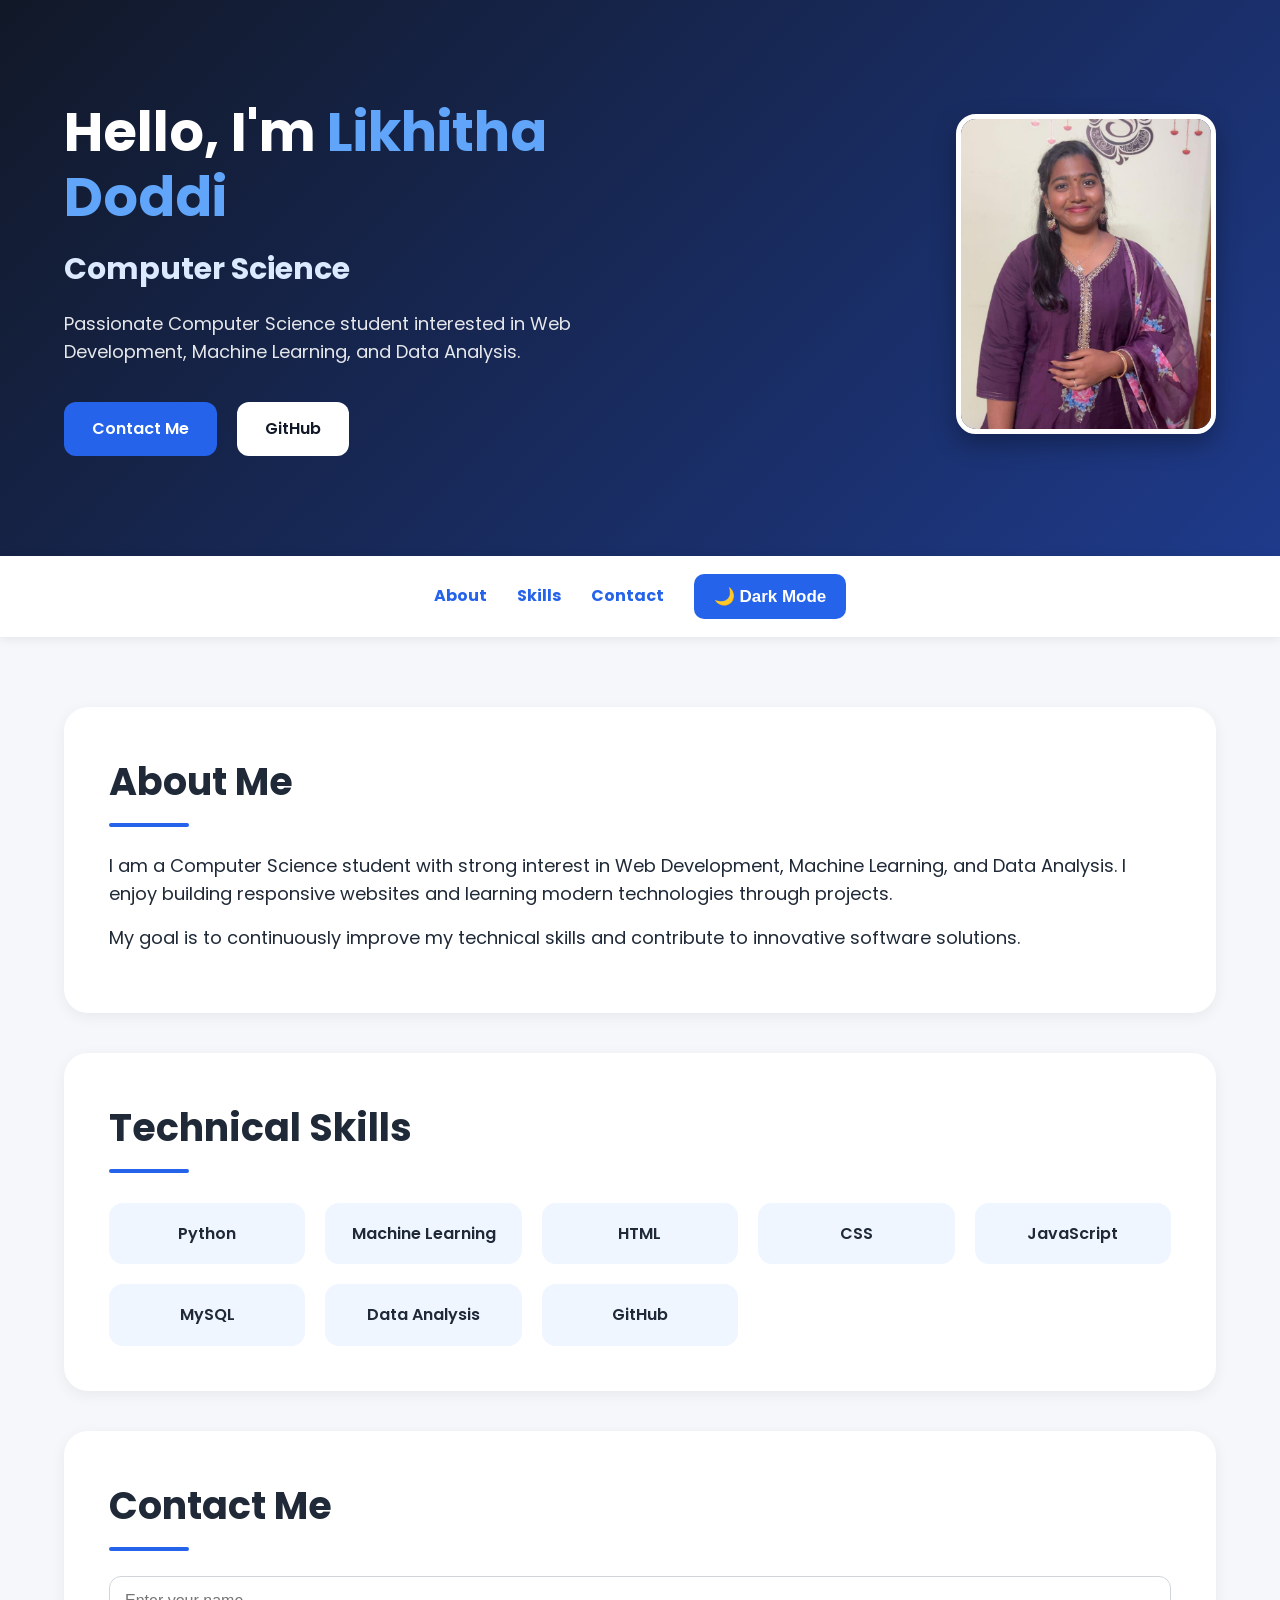
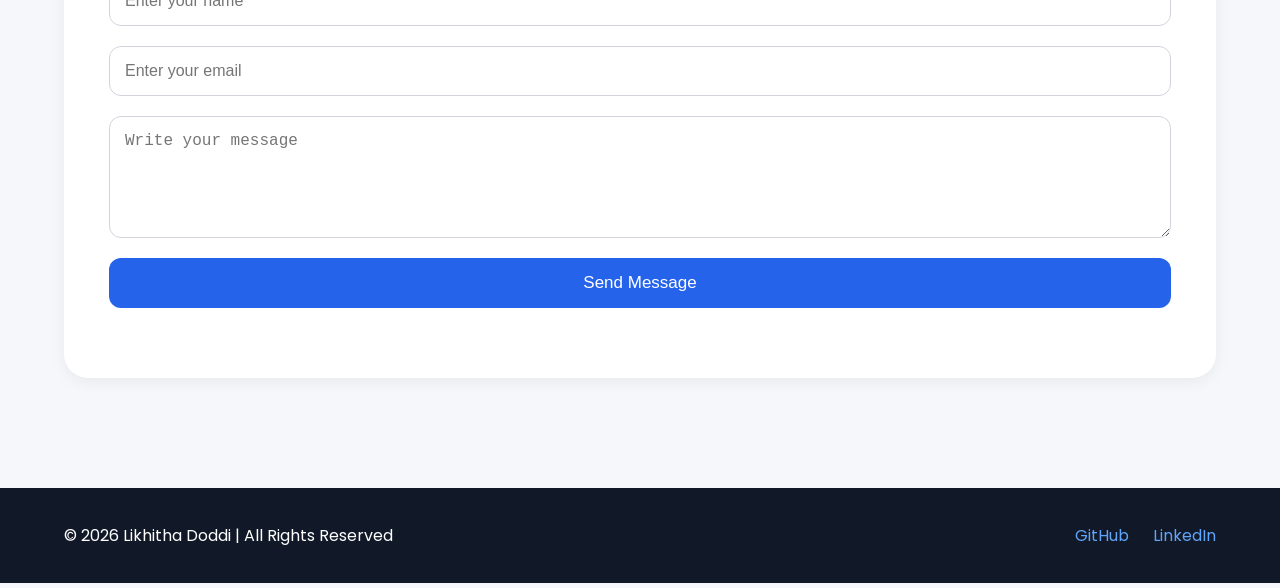
==== commit b4fbbb30: "Week 3 Interactive Portfolio Website" ====
--- a/portfolio-website/index.html
+++ b/portfolio-website/index.html
@@ -134,7 +134,7 @@
 
         <!-- About -->
         <section id="about"
-            class="card hidden">
+            class="card ">
 
             <h2>About Me</h2>
 
@@ -158,7 +158,7 @@
 
         <!-- Skills -->
         <section id="skills"
-            class="card hidden">
+            class="card ">
 
             <h2>Technical Skills</h2>
 
@@ -186,7 +186,7 @@
 
         <!-- Contact -->
         <section id="contact"
-            class="card hidden">
+            class="card ">
 
             <h2>Contact Me</h2>
 
